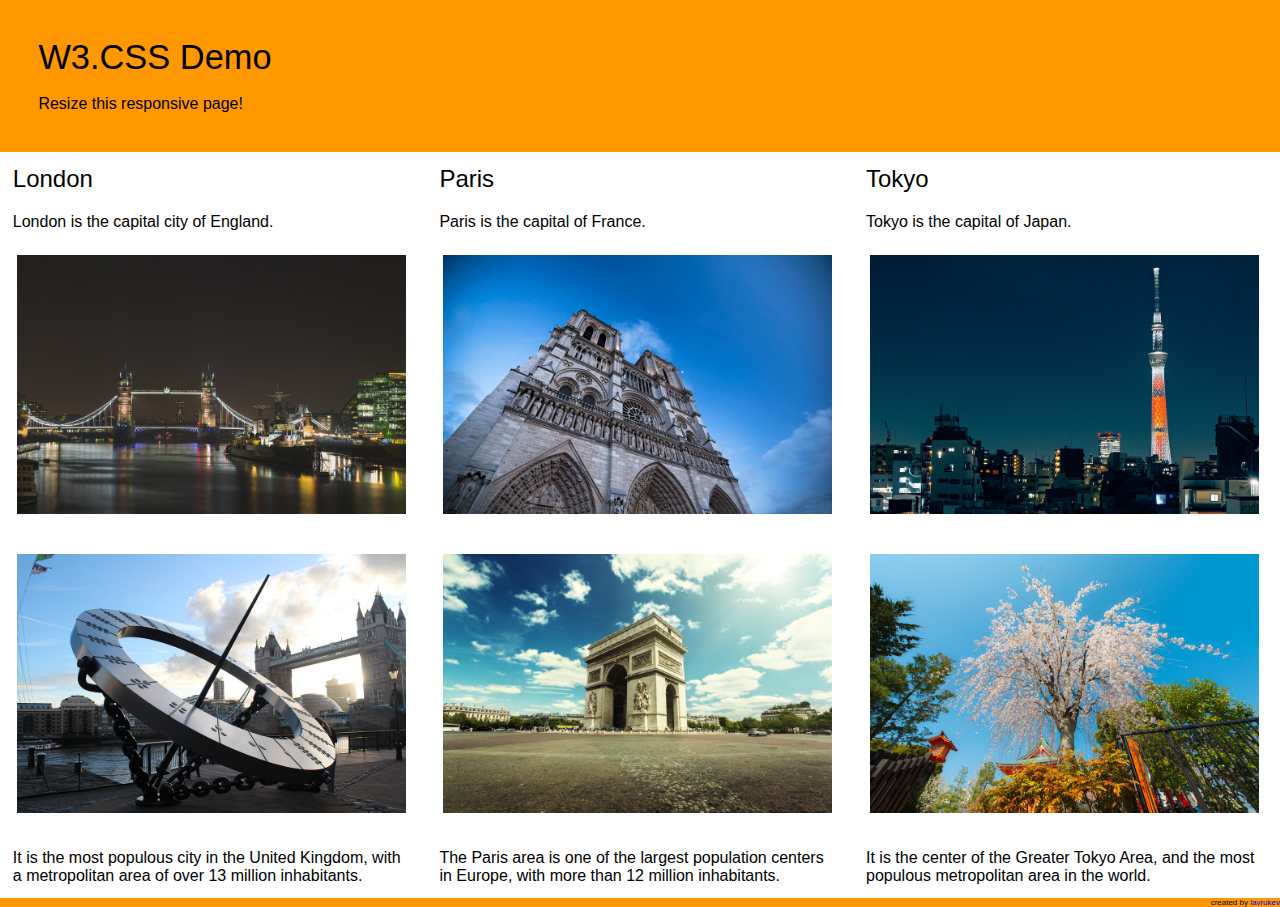
==== cities/index.html @ 566e4f10 "added files for adaptive layout" ====
<!DOCTYPE html>
<html lang="en">
<head>
	<meta charset="UTF-8">
	<title>W3</title>
	<link rel="stylesheet" href="css/style.css">
	<meta name="viewport" content="witdh=device-witdh, initial-scale=1.0">
</head>
<body>
	<div class="wrap">
		<div class="main">
			<span class="header">W3.CSS Demo</span> <br><br>
			Resize this responsive page!
		</div>
		<div class="london">
			<span class="name">London</span>  <br>
			<p>London is the capital city of England.</p> 
			<img src="img/london-first.jpg" alt="London">
			<img src="img/london-second.jpg" alt="London">
			It is the most populous city in the United Kingdom, with a metropolitan area of over 13 million inhabitants.
		</div>
		<div class="paris">
			<span class="name">Paris</span> <br>
			<p>Paris is the capital of France.</p> 
			<img src="img/paris-first.jpg" alt="Paris">
			<img src="img/paris-second.jpg" alt="Paris">
			The Paris area is one of the largest population centers in Europe, with more than 12 million inhabitants.
		</div>
		<div class="tokyo">
			<span class="name">Tokyo</span> <br>
			<p>Tokyo is the capital of Japan.</p> 
			<img src="img/tokyo-first.jpg" alt="Tokyo">
			<img src="img/tokyo-second.jpg" alt="Tokyo">
			It is the center of the Greater Tokyo Area, and the most populous metropolitan area in the world.
		</div>
		<div class="clear"></div>
		<footer>created by <a href="#">lavrukev</a></footer>
	</div>


</body>
</html>
---- cities/css/style.css ----
* {
	margin: 0;
	padding: 0;
	box-sizing: border-box;
	font-family: sans-serif;
}
.wrap {
	margin: 0 auto;
	width: 100%;
}
.main {
	background-color: #ff9800;
	min-height: 50px;
	padding: 3%;
}
.header {
	font-size: 215%;
}
p {
	margin-top: 5%;
	margin-bottom: 5%;
}
.london, .paris, .tokyo {
	width: 31.33%;
	min-height: 50px;
	margin: 1%;
	float: left;
}
.name {
	font-size: 150%;
}
img {
	width: 97%;
	margin: 1% 1% 8% 1%;
}
footer {
	text-align: right;
	font-size: 50%;
	background-color: #ff9800;
}
a {
text-decoration: none;	
}
.clear {
	clear: both;
}
@media screen and (max-width: 960px) {
	.london, .tokyo, .paris {
		width: 60%;
		margin: 3%;
	}
	img {
		width: 47%;
		float: left;
	}
}
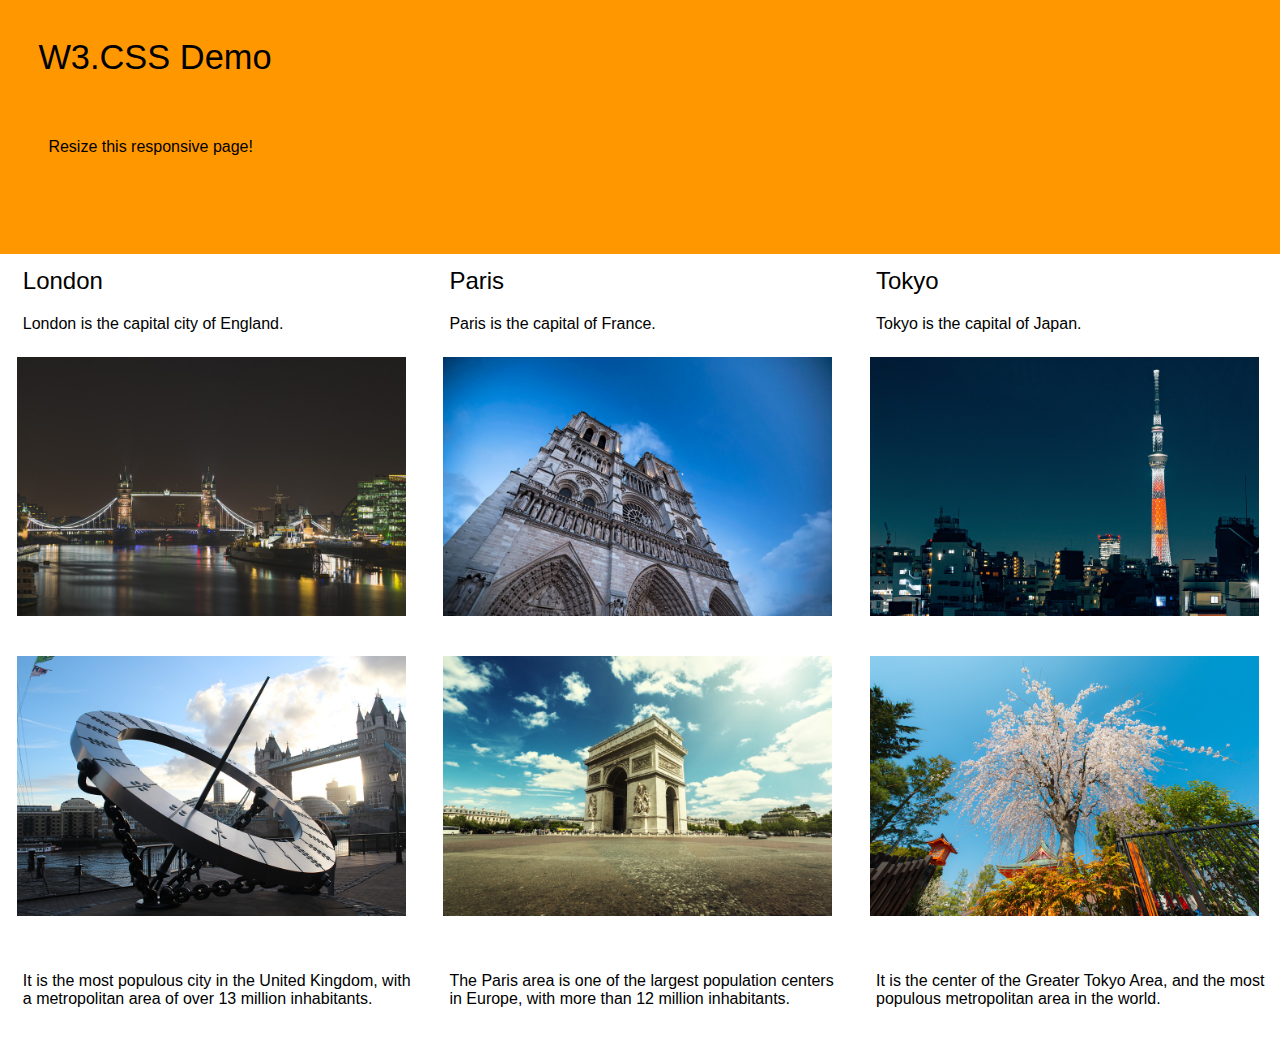
==== commit 6b64011c: "fixed files" ====
--- a/cities/index.html
+++ b/cities/index.html
@@ -7,36 +7,48 @@
 	<meta name="viewport" content="witdh=device-witdh, initial-scale=1.0">
 </head>
 <body>
-	<div class="wrap">
-		<div class="main">
-			<span class="header">W3.CSS Demo</span> <br><br>
-			Resize this responsive page!
-		</div>
+	
+		<main>
+			<span class="article">W3.CSS Demo</span>
+			<p>Resize this responsive page!</p>
+		</main>
 		<div class="london">
-			<span class="name">London</span>  <br>
+			<span class="name">London</span>
 			<p>London is the capital city of England.</p> 
-			<img src="img/london-first.jpg" alt="London">
-			<img src="img/london-second.jpg" alt="London">
-			It is the most populous city in the United Kingdom, with a metropolitan area of over 13 million inhabitants.
+			<div class="image">
+				<img src="img/london-first.jpg" alt="London">
+			</div>
+			<div class="image">
+				<img src="img/london-second.jpg" alt="London">
+			</div>
+			<div class="text">
+				<p>It is the most populous city in the United Kingdom, with a metropolitan area of over 13 million inhabitants.</p>
+			</div>
+
 		</div>
 		<div class="paris">
-			<span class="name">Paris</span> <br>
+			<span class="name">Paris</span>
 			<p>Paris is the capital of France.</p> 
-			<img src="img/paris-first.jpg" alt="Paris">
-			<img src="img/paris-second.jpg" alt="Paris">
-			The Paris area is one of the largest population centers in Europe, with more than 12 million inhabitants.
+			<div class="image">
+				<img src="img/paris-first.jpg" alt="Paris">
+			</div>
+			<div class="image">
+				<img src="img/paris-second.jpg" alt="Paris">
+			</div>
+			<p>The Paris area is one of the largest population centers in Europe, with more than 12 million inhabitants.</p>
 		</div>
 		<div class="tokyo">
-			<span class="name">Tokyo</span> <br>
+			<span class="name">Tokyo</span>
 			<p>Tokyo is the capital of Japan.</p> 
-			<img src="img/tokyo-first.jpg" alt="Tokyo">
-			<img src="img/tokyo-second.jpg" alt="Tokyo">
-			It is the center of the Greater Tokyo Area, and the most populous metropolitan area in the world.
+			<div class="image">
+				<img src="img/tokyo-first.jpg" alt="Tokyo">
+			</div>
+			<div class="image">
+				<img src="img/tokyo-second.jpg" alt="Tokyo">
+			</div>
+			<p>It is the center of the Greater Tokyo Area, and the most populous metropolitan area in the world.</p>
 		</div>
 		<div class="clear"></div>
-		<footer>created by <a href="#">lavrukev</a></footer>
-	</div>
-
-
+		
 </body>
 </html>--- a/cities/css/style.css
+++ b/cities/css/style.css
@@ -4,21 +4,23 @@
 	box-sizing: border-box;
 	font-family: sans-serif;
 }
-.wrap {
+body {
 	margin: 0 auto;
 	width: 100%;
 }
-.main {
+main {
 	background-color: #ff9800;
 	min-height: 50px;
 	padding: 3%;
 }
-.header {
+.article {
 	font-size: 215%;
 }
 p {
 	margin-top: 5%;
 	margin-bottom: 5%;
+	margin-left: 10px;
+	
 }
 .london, .paris, .tokyo {
 	width: 31.33%;
@@ -28,29 +30,28 @@
 }
 .name {
 	font-size: 150%;
+	margin-left: 10px;
 }
 img {
 	width: 97%;
 	margin: 1% 1% 8% 1%;
-}
-footer {
-	text-align: right;
-	font-size: 50%;
-	background-color: #ff9800;
-}
-a {
-text-decoration: none;	
 }
 .clear {
 	clear: both;
 }
 @media screen and (max-width: 960px) {
 	.london, .tokyo, .paris {
-		width: 60%;
+		width: 100%;
 		margin: 3%;
 	}
 	img {
-		width: 47%;
+		width: 48%;
 		float: left;
 	}
+}
+
+@media screen and (max-width: 480px) {
+	.london, .tokyo, .paris {
+		width: 100%;
+	}
 }